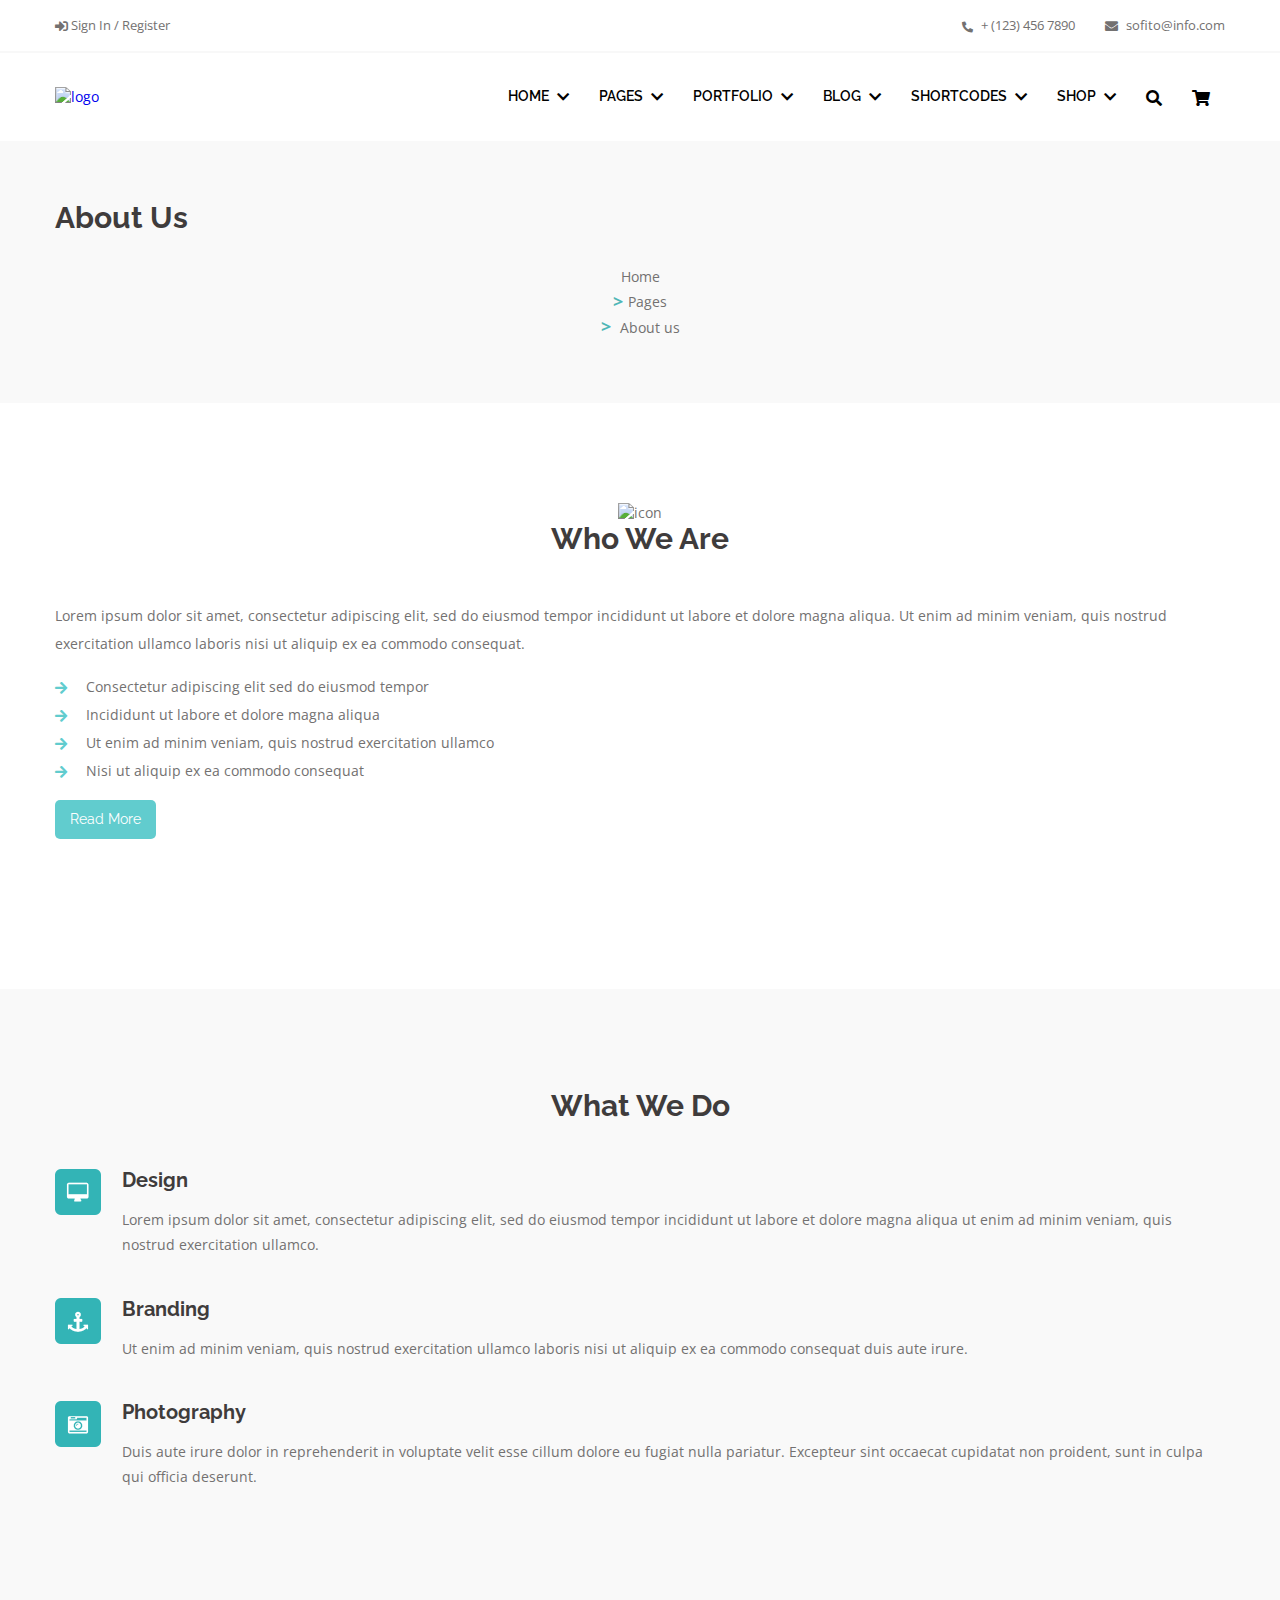
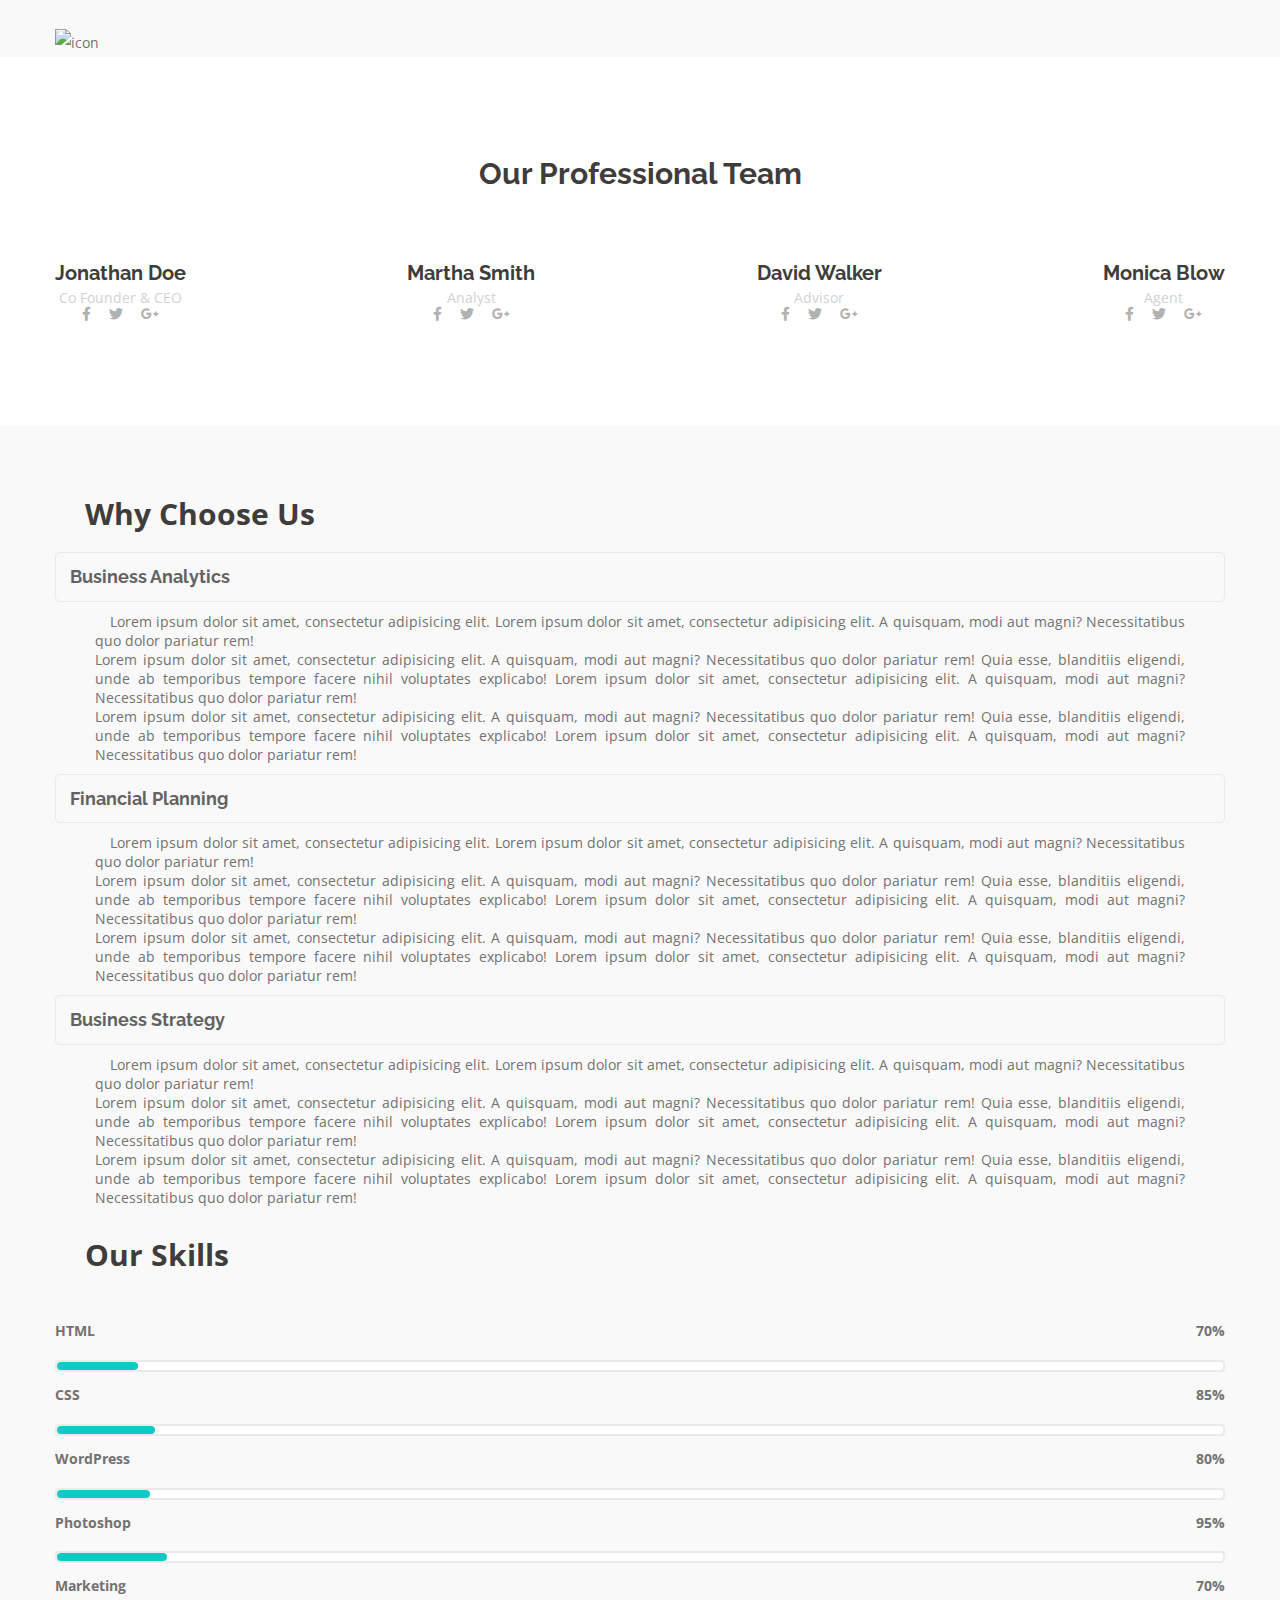
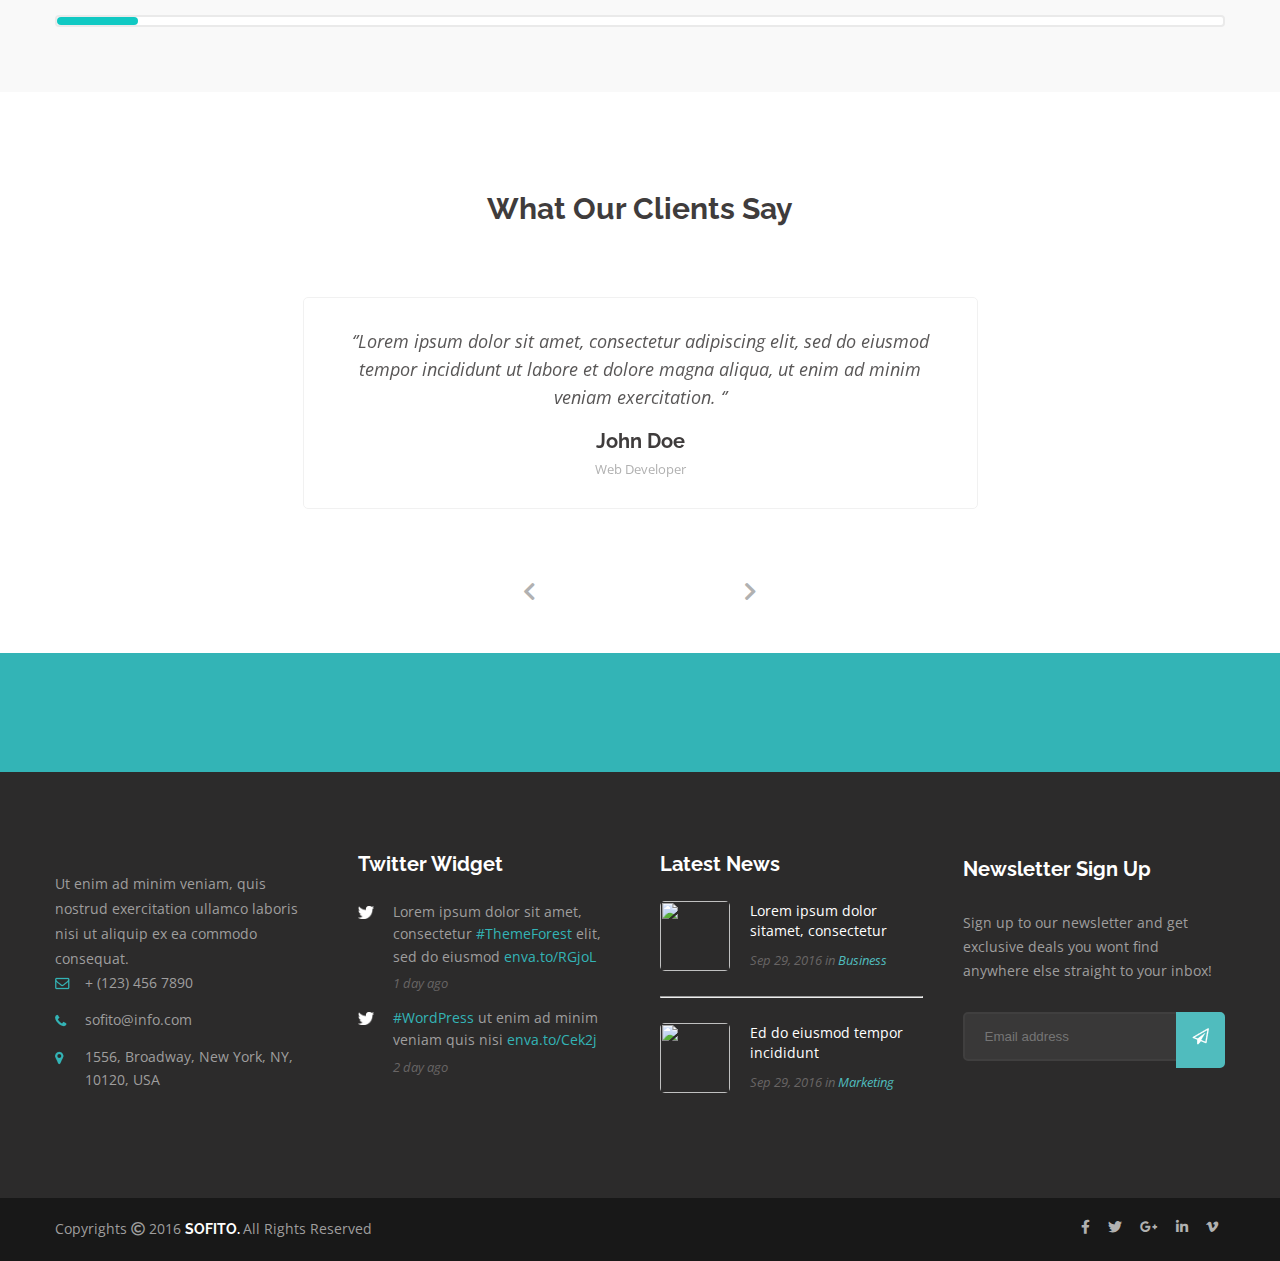
==== about.html @ 0e15515f "initial work" ====
<!DOCTYPE html>
<html lang="en">
<head>
	<meta charset="UTF-8">
	<title> About </title>
	<meta name="keywords" content="">
	<meta name="discription" content="">
	<meta name="author" content="">
	<meta name="viewport" content="width=device-width, user-scalable=no, initial-scale=1.0, maximum-scale=1.0, minimum-scale=1.0">

	<link href="https://fonts.googleapis.com/css?family=Allura|Open+Sans:400,400i,600,600i,700,700i|Raleway:400,600,700&display=swap" rel="stylesheet">
	
	<link rel="stylesheet" href="css/reset.css">

	<link rel="stylesheet" href="css/animate.css">
	
	<link rel="stylesheet" href="css/owl.transitions.css">
	<link rel="stylesheet" href="css/owl.carousel.css">	
	
	<link rel="stylesheet" href="fonts/fontawesome/css/all.css">

<!-- календарь -->
	<!-- <link rel="stylesheet" href="//code.jquery.com/ui/1.12.1/themes/base/jquery-ui.css">
  	<link rel="stylesheet" href="/resources/demos/style.css"> -->

	
 
	<link rel="stylesheet" href="https://stackpath.bootstrapcdn.com/bootstrap/4.4.0/css/bootstrap.min.css" integrity="sha384-SI27wrMjH3ZZ89r4o+fGIJtnzkAnFs3E4qz9DIYioCQ5l9Rd/7UAa8DHcaL8jkWt" crossorigin="anonymous">

	<link rel="stylesheet" href="css/about.css">


	<script src="js/jquery-3.3.1.min.js"></script>	

	<!-- <script src="https://code.jquery.com/jquery-3.4.1.slim.min.js"></script>  -->

	<!-- <script src="https://code.jquery.com/jquery-1.12.4.js"></script>
 -->
	<script src="https://cdn.jsdelivr.net/npm/popper.js@1.16.0/dist/umd/popper.min.js"></script>
	 <script src="https://stackpath.bootstrapcdn.com/bootstrap/4.4.0/js/bootstrap.min.js"></script>
	
<!-- календарь -->
	<!-- <script src="https://code.jquery.com/ui/1.12.1/jquery-ui.js"></script> -->
 

	
<!-- <script  src="js/jquery-1.9.1.min.js"> </script> -->
	<script  src="js/owl.carousel.js"> </script>

	

</head>
	<body>
		<div class="pre-header">
			<div class="container">
				<div class="pre-header__wrap">
					<div class="registration">
						<a href="#" class="registration__link"> <i class="fas fa-sign-in-alt"></i>  Sign In /  </a>
						<a href="#" class="registration__link"> Register</a>
					</div>
					<ul class="pre-header__contact">
						<li href="#" class="pre-header__list pre-header__contact-phone">
							<i class="fas fa-phone-alt"></i>
							+ (123) 456 7890
						</li>
						<li href="#" class="pre-header__list">
							<i class="fas fa-envelope"></i>
							sofito@info.com
						</li>
					</ul>
				</div>
			</div>	
		</div>	

		<!-- header-->
		<header class="header">
			<div class="container">
				<div class="header__inner">
					<div class="header__logo">
						<a href="index.html" class="logo__link">
							<img src="https://via.placeholder.com/110x35" alt="logo">
						</a>
					</div>
					<!-- nav -->
					<nav class="header__nav">
						<ul class="nav__list">
							<li class="nav__list-item">
								<a href="index.html" class="nav__list-link">
									home 
									<i class="fas fa-chevron-down"></i>
								</a>
								<ul class="subnav">
									<li class="subnav__item">
										<a href="index.html"  class="subnav__link">home</a>
									</li>
									<li class="subnav__item">
										<a href="#"  class="subnav__link">home</a>
									</li>
									<li class="subnav__item">
										<a href="#"  class="subnav__link">home</a>
									</li>
								</ul>	
							</li>
							<li class="nav__list-item">
								<a href="#" target="blank" class="nav__list-link">
									PAGES 
									<i class="fas fa-chevron-down"></i>
								</a>
								<ul class="subnav">
									<li class="subnav__item">
										<a href="about.html"  target="blank" class="subnav__link">ABOUT</a>
									</li>
									<li class="subnav__item">
										<a href="contact.html" target="blank" class="subnav__link">CONTACT</a>
									</li>
									<li class="subnav__item">
										<a href="#"  class="subnav__link">PAGES</a>
									</li>
								</ul>	
							</li>
							<li class="nav__list-item">
								<a href="" class="nav__list-link">
									PORTFOLIO
									<i class="fas fa-chevron-down"></i>
								</a>
								<ul class="subnav">
									<li class="subnav__item">
										<a href="#"  class="subnav__link">PORTFOLIO</a>
									</li>
									<li class="subnav__item">
										<a href="#"  class="subnav__link">PORTFOLIO</a>
									</li>
									<li class="subnav__item">
										<a href="#"  class="subnav__link">PORTFOLIO</a>
									</li>
								</ul>	
							</li>
							<li class="nav__list-item">
								<a href="" class="nav__list-link">
									BLOG
									<i class="fas fa-chevron-down"></i>
								</a>
								<ul class="subnav">
									<li class="subnav__item">
										<a href="#"  class="subnav__link">BLOG</a>
									</li>
									<li class="subnav__item">
										<a href="#"  class="subnav__link">BLOG</a>
									</li>
									<li class="subnav__item">
										<a href="#"  class="subnav__link">BLOG</a>
									</li>
								</ul>	
							</li>
							<li class="nav__list-item">
								<a href="" class="nav__list-link">
									SHORTCODES
									<i class="fas fa-chevron-down"></i>
								</a>
								<ul class="subnav">
									<li class="subnav__item">
										<a href="#"  class="subnav__link">SHORTCODES</a>
									</li>
									<li class="subnav__item">
										<a href="#"  class="subnav__link">SHORTCODES</a>
									</li>
									<li class="subnav__item">
										<a href="#"  class="subnav__link">SHORTCODES</a>
									</li>
								</ul>	
							</li>
							<li class="nav__list-item">
								<a href="" class="nav__list-link">
									SHOP
									<i class="fas fa-chevron-down"></i>
								</a>
								<ul class="subnav">
									<li class="subnav__item">
										<a href="#"  class="subnav__link">SHOP</a>
									</li>
									<li class="subnav__item">
										<a href="#"  class="subnav__link">SHOP</a>
									</li>
									<li class="subnav__item">
										<a href="#"  class="subnav__link">SHOP</a>
									</li>
								</ul>	
							</li>
						</ul>
						
						<a href="#" class="search__link">
							<i class="fas fa-search"></i>
						</a>
						<a href="#" class="shopping-cart__link">
							<i class="fas fa-shopping-cart"></i>
						</a>
					</nav>
					<!-- nav end -->	
					<button class="nav-toggle-btn">
							<span></span>
							<span></span>
							<span></span>
					</button>
				</div>
			</div>		
		</header>
		<!-- header end -->

		<!--about-section  -->
		<section class="about">
			<div class="container">
				<h2 class="section__title about__title"> About Us </h2>
				<nav aria-label="breadcrumb">
				 	<ol class="breadcrumb">
					    <li class="breadcrumb-item"><a href="index.html">Home</a></li>
					    <li class="breadcrumb-item"><a href="#">Pages </a></li>
					    <li class="breadcrumb-item active" aria-current="page"> About us</li>
				  	</ol>
				</nav>

			</div>
		</section>	
		<!--about-section  -->		
	

		<!-- who-section  -->
		<section class="who-section section">
			<div class="container">			
				<div class="row justify-content-sm-between">
					<div class="col-sm-6">
						<div class="block-left">
							<img src="https://via.placeholder.com/555x350" alt="icon" class="section__foto">
						</div>
					</div>
					<div class="col-sm-6">
						<div class="block-right">
							<h5 class="section__title"> Who We Are </h5>
							<p>
								Lorem ipsum dolor sit amet, consectetur adipiscing elit, sed do eiusmod tempor incididunt ut labore et dolore magna aliqua. Ut enim ad minim veniam, quis nostrud exercitation ullamco laboris nisi ut aliquip ex ea commodo consequat.
							</p>
							<ul class="block-right__list">
								<li class="block-right__item">
									<i class="fas fa-arrow-right"></i>
									Consectetur adipiscing elit sed do eiusmod tempor 
								</li>
								<li class="block-right__item">
									<i class="fas fa-arrow-right"></i>	
									Incididunt ut labore et dolore magna aliqua
								</li>
								<li class="block-right__item">
									<i class="fas fa-arrow-right"></i>
									Ut enim ad minim veniam, quis nostrud exercitation ullamco
								</li>
								<li class="block-right__item">
									<i class="fas fa-arrow-right"></i>
									Nisi ut aliquip ex ea commodo consequat
								</li>
							</ul>
							<a href="#" class="btn">Read More</a>
						</div>
					</div>
				</div>
			</div>
		</section>
		<!-- who-section end  -->

		<!--do-section  -->
		<section class="do-section section">
			<div class="container">
				<div class="row justify-content-sm-between">
					<div class="col-sm-6">
						<div class="block-left">
							<h5 class="section__title"> 
								What We Do
							</h5>
							<ul class="block-left__list">
								<li class="block-left__item block-left__item-1">
									<h6>Design</h6>
									<p>Lorem ipsum dolor sit amet, consectetur adipiscing elit, sed do eiusmod tempor incididunt ut labore et dolore magna aliqua ut enim ad minim veniam, quis nostrud exercitation ullamco.</p> 
								</li>
								<li class="block-left__item block-left__item-2">
									<h6>Branding</h6>
									<p>Ut enim ad minim veniam, quis nostrud exercitation ullamco laboris nisi ut aliquip ex ea commodo consequat duis aute irure.</p> 
								</li>
								<li class="block-left__item block-left__item-3">
									<h6>Photography</h6>
									<p> Duis aute irure dolor in reprehenderit in voluptate velit esse cillum dolore eu fugiat nulla pariatur. Excepteur sint occaecat cupidatat non proident, sunt in culpa qui officia deserunt.</p> 
								</li>
							</ul>
						</div>
					</div>
					<div class="col-sm-6">
						<div class="block-right">
							<img src="https://via.placeholder.com/555x613" alt="icon" class="section__foto">	
						</div>
					</div>
				</div>
			</div>
		</section>	
		<!--do-section  -->		


		<!-- gallery section  -->
		<section class="gallery-section section">
			<div class="container">
				<h5 class="section__title">
					Our Professional Team
				</h5>
				<div class="gallery">
					<div class="gallery__thumb">
						<a href="#">
							<img src="https://via.placeholder.com/263x300" alt="">
						</a>
						<h3 class="gallery__thumb-caption">
							Jonathan Doe
						</h3>
						<div class="gallery__thumb-text">
							<p>Co Founder & CEO</p>
						</div>
						<div class="gallery__thumb-social">
							<a href="#" class="social__link">
								<i class="fab fa-facebook-f"></i>
							</a>
							<a href="#" class="social__link">
								<i class="fab fa-twitter"></i>
							</a>
							<a href="#" class="social__link">
								<i class="fab fa-google-plus-g"></i>
							</a>
						</div>
					</div>
					<div class="gallery__thumb">
						<a href="#">
							<img src="https://via.placeholder.com/263x300" alt="">
						</a>
						<h3 class="gallery__thumb-caption">
							Martha Smith
						</h3>
						<div class="gallery__thumb-text">
							<p>Analyst</p>
						</div>
						<div class="gallery__thumb-social">
							<a href="#" class="social__link">
								<i class="fab fa-facebook-f"></i>
							</a>
							<a href="#" class="social__link">
								<i class="fab fa-twitter"></i>
							</a>
							<a href="#" class="social__link">
								<i class="fab fa-google-plus-g"></i>
							</a>
						</div>
					</div>
					<div class="gallery__thumb">
						<a href="#">
							<img src="https://via.placeholder.com/263x300" alt="">
						</a>
						<h3 class="gallery__thumb-caption">
							David Walker
						</h3>
						<div class="gallery__thumb-text">
							<p> Advisor </p>
						</div>
						<div class="gallery__thumb-social">
							<a href="#" class="social__link">
								<i class="fab fa-facebook-f"></i>
							</a>
							<a href="#" class="social__link">
								<i class="fab fa-twitter"></i>
							</a>
							<a href="#" class="social__link">
								<i class="fab fa-google-plus-g"></i>
							</a>
						</div>
					</div>
					<div class="gallery__thumb">
						<a href="#">
							<img src="https://via.placeholder.com/263x300" alt="">
						</a>
						<h3 class="gallery__thumb-caption">
							Monica Blow
						</h3>
						<div class="gallery__thumb-text">
							<p> Agent</p>
						</div>
						<div class="gallery__thumb-social">
							<a href="#" class="social__link">
								<i class="fab fa-facebook-f"></i>
							</a>
							<a href="#" class="social__link">
								<i class="fab fa-twitter"></i>
							</a>
							<a href="#" class="social__link">
								<i class="fab fa-google-plus-g"></i>
							</a>
						</div>
					</div>
				</div>
	<!-- gallery end-->	
			</div>	
		</section>
	<!-- gallery-section end -->


	<!-- choose-section  -->
		<section class="choose-section section">
			<div class="container">
				<div class="row justify-content-sm-around">
					<div class="col-sm-7">
						<!-- section__block-left -->
						<div class="section__block-left">
							<h5 class="section__block-title">
								Why Choose Us
							</h5>
							<!--accordion  -->
							<div class="accordion" id="accordionExample">
								<!-- card  -->
								<div class="card">
								    <div class="card-header" id="headingOne">
								      	<h2 class="mb-0">
								        	<button class="btn btn-link" type="button" data-toggle="collapse" data-target="#collapseOne" aria-expanded="true" aria-controls="collapseOne">
								          		Business Analytics
								        	</button>
								      	</h2>
								    </div>
								    <div id="collapseOne" class="collapse show" aria-labelledby="headingOne" data-parent="#accordionExample">
								      	<div class="card-body">
								        	<img src="https://via.placeholder.com/165x100" alt="" class="card__img">
								        	<div>
								        		<p> 
									        		Lorem ipsum dolor sit amet, consectetur adipisicing elit. 
									        		Lorem ipsum dolor sit amet, consectetur adipisicing elit. A quisquam, modi aut magni? Necessitatibus quo dolor pariatur rem! 
								        		</p>
								        		<p> 
									        		Lorem ipsum dolor sit amet, consectetur adipisicing elit. A quisquam, modi aut magni? Necessitatibus quo dolor pariatur rem! Quia esse, blanditiis eligendi, unde ab temporibus tempore facere nihil voluptates explicabo!
									        		Lorem ipsum dolor sit amet, consectetur adipisicing elit. A quisquam, modi aut magni? Necessitatibus quo dolor pariatur rem! 
								        		</p>
								        		<p> 
									        		Lorem ipsum dolor sit amet, consectetur adipisicing elit. A quisquam, modi aut magni? Necessitatibus quo dolor pariatur rem! Quia esse, blanditiis eligendi, unde ab temporibus tempore facere nihil voluptates explicabo!
									        		Lorem ipsum dolor sit amet, consectetur adipisicing elit. A quisquam, modi aut magni? Necessitatibus quo dolor pariatur rem! 
								        		</p>
								        	</div>
								      	</div>
								    </div>
								</div>
								<!-- card end -->
								<!-- card  -->
								<div class="card">
								    <div class="card-header" id="headingTwo">
								      	<h2 class="mb-0">
								        	<button class="btn btn-link" type="button" data-toggle="collapse" data-target="#collapseTwo" aria-expanded="false" aria-controls="collapseTwo">
								          		Financial Planning
								        	</button>
								     	</h2>
								    </div>

								    <div id="collapseTwo" class="collapse" aria-labelledby="headingTwo" data-parent="#accordionExample">
								      	<div class="card-body">
								        	<img src="https://via.placeholder.com/165x100" alt="" class="card__img">
								        	<div>
								        		<p> 
									        		Lorem ipsum dolor sit amet, consectetur adipisicing elit. 
									        		Lorem ipsum dolor sit amet, consectetur adipisicing elit. A quisquam, modi aut magni? Necessitatibus quo dolor pariatur rem! 
								        		</p>
								        		<p> 
									        		Lorem ipsum dolor sit amet, consectetur adipisicing elit. A quisquam, modi aut magni? Necessitatibus quo dolor pariatur rem! Quia esse, blanditiis eligendi, unde ab temporibus tempore facere nihil voluptates explicabo!
									        		Lorem ipsum dolor sit amet, consectetur adipisicing elit. A quisquam, modi aut magni? Necessitatibus quo dolor pariatur rem! 
								        		</p>
								        		<p> 
									        		Lorem ipsum dolor sit amet, consectetur adipisicing elit. A quisquam, modi aut magni? Necessitatibus quo dolor pariatur rem! Quia esse, blanditiis eligendi, unde ab temporibus tempore facere nihil voluptates explicabo!
									        		Lorem ipsum dolor sit amet, consectetur adipisicing elit. A quisquam, modi aut magni? Necessitatibus quo dolor pariatur rem! 
								        		</p>
								        	</div>
								      	</div>
								    </div>
								</div>
								<!-- card end -->
								<!-- card  -->
								<div class="card">
								    <div class="card-header" id="headingThree">
								      <h2 class="mb-0">
									        <button class="btn btn-link" type="button" data-toggle="collapse" data-target="#collapseThree" aria-expanded="false" aria-controls="collapseThree">
									          	Business Strategy
									        </button>
								     	</h2>
								    </div>

								    <div id="collapseThree" class="collapse" aria-labelledby="headingThree" data-parent="#accordionExample">
								      	<div class="card-body">
								        	<img src="https://via.placeholder.com/165x100" alt="" class="card__img">
								        	<div>
								        		<p> 
									        		Lorem ipsum dolor sit amet, consectetur adipisicing elit. 
									        		Lorem ipsum dolor sit amet, consectetur adipisicing elit. A quisquam, modi aut magni? Necessitatibus quo dolor pariatur rem! 
								        		</p>
								        		<p> 
									        		Lorem ipsum dolor sit amet, consectetur adipisicing elit. A quisquam, modi aut magni? Necessitatibus quo dolor pariatur rem! Quia esse, blanditiis eligendi, unde ab temporibus tempore facere nihil voluptates explicabo!
									        		Lorem ipsum dolor sit amet, consectetur adipisicing elit. A quisquam, modi aut magni? Necessitatibus quo dolor pariatur rem! 
								        		</p>
								        		<p> 
									        		Lorem ipsum dolor sit amet, consectetur adipisicing elit. A quisquam, modi aut magni? Necessitatibus quo dolor pariatur rem! Quia esse, blanditiis eligendi, unde ab temporibus tempore facere nihil voluptates explicabo!
									        		Lorem ipsum dolor sit amet, consectetur adipisicing elit. A quisquam, modi aut magni? Necessitatibus quo dolor pariatur rem! 
								        		</p>
								        	</div>
								        	
								      	</div>
								    </div>
								</div>
							<!-- card end -->
							</div>
							<!--accordion end  -->
						</div>	
						<!-- section__block-left end -->
					</div>	

					<div class="col-sm-4">	
						<div class="section__block-right">
							<h5 class="section__block-title">
								Our Skills
							</h5>
						<!-- skillbar-block -->
							<div class="skillbar-block">	
								<ul class="skillbar__list">
									<li class="skillbar__item">
										<div class="skillbar__element">
											<p> HTML </p>
											<p> 70%</p>
										</div>
										<div class="skillbar" data-percent="70%">
											<div class="skillbar-bar"></div>
										</div>
									</li>
									<li class="skillbar__item">
										<div class="skillbar__element">
											<p> CSS </p>
											<p> 85%</p>
										</div>
										<div class="skillbar" data-percent="85%">
											<div class="skillbar-bar"></div>
										</div>
									</li>
									<li class="skillbar__item">
										<div class="skillbar__element">
											<p> WordPress </p>
											<p> 80%</p>
										</div>
										<div class="skillbar" data-percent="80%">
											<div class="skillbar-bar"></div>
										</div>
									</li>
									<li class="skillbar__item">
										<div class="skillbar__element">
											<p> Photoshop </p>
											<p> 95%</p>
										</div>
										<div class="skillbar" data-percent="95%">
											<div class="skillbar-bar"></div>
										</div>
									</li>
									<li class="skillbar__item">
										<div class="skillbar__element">
											<p> Marketing </p>
											<p> 70%</p>
										</div>
										<div class="skillbar" data-percent="70%">
											<div class="skillbar-bar"></div>
										</div>
									</li>
								</ul>
							</div>
						</div>	
					<!-- skillbar-block end -->
					</div>

				</div>
			
			</div>
		</section>
		<!-- choose-section  -->
	

		<!-- reviews-section  -->
		<section class="reviews-section section">
			<div class="container">
				<h4 class="section__title">
					What Our Clients Say
				</h4>
				<div id="slider-reviews" class="owl-carousel slider-reviews">
			        <div class="slider-reviews__item">
			        	<blockquote class="slider-reviews__quote">
			        		<p class="quote__text">
			        			‘’Lorem ipsum dolor sit amet, consectetur adipiscing elit, sed do eiusmod tempor incididunt ut labore et dolore magna aliqua, ut enim ad minim veniam exercitation. ‘’
			        		</p>
			        		<h4 class="quote__caption"> John Doe</h4>
			        		<h5 class="quote__metier"> Web Developer</h5>
			        	</blockquote>
		                <img src="https://via.placeholder.com/80x80" class="slider-reviews__img" title="">
		            </div>
		            <div class="slider-reviews__item">
		            	<blockquote class="slider-reviews__quote">
			        		<p class="quote__text">
			        			‘’Lorem ipsum dolor sit amet, consectetur adipiscing elit, sed do eiusmod tempor incididunt ut labore et dolore magna aliqua, ut enim ad minim veniam exercitation. ‘’
			        		</p>
			        		<h4 class="quote__caption"> John Doe</h4>
			        		<h5 class="quote__metier"> Web Developer</h5>
			        	</blockquote>
		                <img src="https://via.placeholder.com/80x80" alt="" class="slider-reviews__img">
		            </div>
		            <div class="slider-reviews__item">
		            	<blockquote class="slider-reviews__quote">
			        		<p class="quote__text">
			        			‘’Lorem ipsum dolor sit amet, consectetur adipiscing elit, sed do eiusmod tempor incididunt ut labore et dolore magna aliqua, ut enim ad minim veniam exercitation. ‘’
			        		</p>
			        		<h4 class="quote__caption"> John Doe</h4>
			        		<h5 class="quote__metier"> Web Developer</h5>
			        	</blockquote>
		                <img src="https://via.placeholder.com/80x80" alt="" class="slider-reviews__img">
		            </div>
		            <div class="slider-reviews__item">
		            	<blockquote class="slider-reviews__quote">
			        		<p class="quote__text">
			        			‘’Lorem ipsum dolor sit amet, consectetur adipiscing elit, sed do eiusmod tempor incididunt ut labore et dolore magna aliqua, ut enim ad minim veniam exercitation. ‘’
			        		</p>
			        		<h4 class="quote__caption"> John Doe</h4>
			        		<h5 class="quote__metier"> Web Developer</h5>
			        	</blockquote>
		                <img src="https://via.placeholder.com/80x80" alt="" class="slider-reviews__img">
		            </div>
		            <div class="slider-reviews__item">
		            	<blockquote class="slider-reviews__quote">
			        		<p class="quote__text">
			        			‘’Lorem ipsum dolor sit amet, consectetur adipiscing elit, sed do eiusmod tempor incididunt ut labore et dolore magna aliqua, ut enim ad minim veniam exercitation. ‘’
			        		</p>
			        		<h4 class="quote__caption"> John Doe</h4>
			        		<h5 class="quote__metier"> Web Developer</h5>
			        	</blockquote>
		                <img src="https://via.placeholder.com/80x80" alt=""class="slider-reviews__img">
		            </div>

		            <div class="slider-reviews__item">
		            	<blockquote class="slider-reviews__quote">		<div class="quote__text">
		            			<p >
			        			‘’Lorem ipsum dolor sit amet, consectetur adipiscing elit, sed do eiusmod tempor incididunt ut labore et dolore magna aliqua, ut enim ad minim veniam exercitation. ‘’
			        			</p>
		            		</div>
			        		
			        		<h4 class="quote__caption"> John Doe</h4>
			        		<h5 class="quote__metier"> Web Developer</h5>
			        	</blockquote>
		                <img src="https://via.placeholder.com/80x80" alt="" class="slider-reviews__img">
		            </div>
	    		</div>
			</div>	
		</section>
		<!-- reviews-section end -->

		<!-- portfolio-section -->
		<section class="secton portfolio-section">
			<div class="container">
				<ul class="portfolio__list">
					<li class="portfolio__item">
						<img src="https://via.placeholder.com/140x60" alt="" class="portfolio__img">
					</li>
					<li class="portfolio__item">
						<img src="https://via.placeholder.com/140x60" alt="" class="portfolio__img">
					</li>
					<li class="portfolio__item">
						<img src="https://via.placeholder.com/140x60" alt="" class="portfolio__img">
					</li>
					<li class="portfolio__item">
						<img src="https://via.placeholder.com/140x60" alt="" class="portfolio__img">
					</li>
					<li class="portfolio__item">
						<img src="https://via.placeholder.com/140x60" alt="" class="portfolio__img">
					</li>
					<li class="portfolio__item">
						<img src="https://via.placeholder.com/140x60" alt="" class="portfolio__img">
					</li>
				</ul>
			</div>
		</section>
		<!-- portfolio-section end -->


		<!-- footer -->
		<footer class="footer">
				<div class="container">
					<!-- footer__wrap -->
					<div class="footer__wrap">
						<!-- block-contact -->
						<div class="block-contact footer__block">
							<img src="https://via.placeholder.com/110x35" alt="">
							<p> 
								Ut enim ad minim veniam, quis nostrud exercitation ullamco laboris nisi ut aliquip ex ea commodo consequat. 
							</p>
							<ul class="social__list">
								<li class="social__item social__item-1"
								 alt=""> + (123) 456 7890 </li>
								<li class="social__item social__item-2">sofito@info.com </li>
								<li class="social__item social__item-3"> 1556, Broadway, New York, NY, 10120, USA  </li>
							</ul>
						</div>
						<!-- block-contact end -->
						<!-- block-twitter -->
						<div class="block-twitter footer__block">
							<h5 class="footer__block-title">Twitter Widget</h5>
							<ul class="acticle__list">
								<li class="acticle__item">
									<p>
										Lorem ipsum dolor sit amet, consectetur <a href="" class="acticle__link">#ThemeForest</a> elit, sed do eiusmod <a href="" class="acticle__link"> enva.to/RGjoL</a>
									</p>
									<time class="acticle__time"> 1 day ago  </time>
								</li>
								<li class="acticle__item">
									<p>
										<a href="" class="acticle__link"> #WordPress </a> ut enim ad minim veniam quis nisi <a href="" class="acticle__link">enva.to/Cek2j</a>
									</p>
									<time class="acticle__time"> 2 day ago  </time>
										
								</li>
							</ul>
						</div>
						<!-- block-twitter end -->
						<!-- block-news-->
						<div class="block-news footer__block">
							<h5 class="footer__block-title">Latest News</h5>
							<ul class="news__list">
								<li class="news__item">
									<img src="https://via.placeholder.com/70x70" alt="" class="news__item-img">
									<div class="news__item-wrap">
										<p>
											Lorem ipsum dolor sitamet, consectetur 
										</p>
										<time class="news__time"> Sep 29, 2016 in <span> Business </span></time>	
									</div>
								</li>
								<hr>
								<li class="news__item">
									<img src="https://via.placeholder.com/70x70" alt="" class="news__item-img">
									<div class="news__item-wrap">
										<p>
											Ed do eiusmod tempor incididunt 
										</p>
										<time class="news__time"> Sep 29, 2016 in <span> Marketing </span></time>	
									</div>
								</li>
							</ul>
						</div>
						<!--  block-news end-->
						<!--  block-letter -->
						<div class="block-letter footer__block">
							<h5 class="footer__block-title">Newsletter Sign Up</h5>
							<p>
								Sign up to our newsletter and get exclusive deals you wont find anywhere else straight to your inbox!
							</p>
							<div class="input-wrap">
								<input type="email" placeholder="Email address" class="input__email">	
								<a href="" class="telegram-btn">
									<img src="img/telegram.png" alt="">		
								</a>
							</div>
						</div>
					<!-- block-letter end -->
					</div>
					<!-- footer__wrap end-->
				</div>	
			</footer>
	<!-- footer  end-->

	<!-- footer__social-->
			<div class="footer__social">
				<div class="container">
					<div class="footer__social-wrap">
						<div class="copyrights">
							Copyrights <i class="far fa-copyright"></i>
							2016 <span> SOFITO. </span> All Rights Reserved
						</div>
						<div class="footer__social-block">
							<a href="#" class="social__link">
								<i class="fab fa-facebook-f"></i>
							</a>
							<a href="#" class="social__link">
								<i class="fab fa-twitter"></i>
							</a>
							<a href="#" class="social__link">
								<i class="fab fa-google-plus-g"></i>
							</a>
							<a href="#" class="social__link">
								<i class="fab fa-linkedin-in"></i>
							</a>
							<a href="#" class="social__link">
								<i class="fab fa-vimeo-v"></i>
							</a>
						</div>
					</div>
				</div>	
			</div>	
<!-- footer__social end-->






		<script>
			$(document).ready(function() {
			 
			  $("#slider").owlCarousel({
			 
			    navigation : true, // Show next and prev buttons
			    navigationText : ["<i class='fa fa-chevron-left'> </i>", "<i class='fa fa-chevron-right'> </i>"],
			    slideSpeed : 300,
			    paginationSpeed : 400,
			    singleItem:true,
			    items : 1, 
			    itemsDesktop : false,
			    itemsDesktopSmall : false,
			    itemsTablet: false,
			    itemsMobile : false,
			    mouseDrag : true,
			 
			      // "singleItem:true" is a shortcut for:
			      // items : 1, 
			      // itemsDesktop : false,
			      // itemsDesktopSmall : false,
			      // itemsTablet: false,
			      // itemsMobile : false
			 
			  });


 



			 //Sort random function
			  function random(owlSelector){
			    owlSelector.children().sort(function(){
			        return Math.round(Math.random()) - 0.5;
			    }).each(function(){
			      $(this).appendTo(owlSelector);
			    });
			  }

			 
			  $("#slider-reviews").owlCarousel({
			  	items : 1,

			  	

			    navigation: true,
			   	navigationText: [
			      "<i class='fa fa-chevron-left'> </i>", "<i class='fa fa-chevron-right'> </i>"
			      ],
				pagination : false,
				mouseDrag : true,

				singleItem:true,
			    items : 1, 
			    itemsDesktop : false,
			    itemsDesktopSmall : false,
			    itemsTablet: false,
			    itemsMobile : false,

			    beforeInit : function(elem){
			      //Parameter elem pointing to $("#owl-demo")
			      random(elem);
			    }
			 
			  });



			 	$('.testimonals-slider').owlCarousel({
			 		items : 1,
			 		mouseDrag : true,

			 		
			 	})



				
				$('.nav-toggle-btn').on('click', function(){
				 					$('body').toggleClass('show-nav');
				 })




				// графики 	//

				jQuery('.skillbar').each(function(){
					jQuery(this).find('.skillbar-bar').animate({
						width:jQuery(this).attr('data-percent')
					},4000);
				});

			});
			






		</script>
	</body>
</html>
---- css/about.css ----
*{
	margin: 0;
	padding: 0;
	box-sizing: border-box;
}
html, body {
	font-family: 'Open Sans', sans-serif;
	color: #737171;
	font-size: 14px;
	/*line-height: 1.6;*/
}
ul,li{
	list-style-type: none;
	
}
a {
	text-decoration: none;

}
a:hover {
	text-decoration: none;

}
.btn{
	display: inline-block;
	font-family: 'Raleway', sans-serif;
	color: #fff;
	font-size: 14px;
	font-weight: 400;
	border-radius: 5px;
	text-align: center;
	background: #61ccce;
	line-height: 2.8;
	padding: 0 15px;
	margin: 0 auto 50px auto;
}
.btn:hover{
	
	background: #3facae;
	
}	
.container{
		max-width: 1170px;
		width: 100%;
		margin: 0 auto;
		text-align: center;
		
	}				
/************pre-header **********/
.pre-header{
	border-bottom: 2px solid #f8f8f8;
	padding: 14px 0;
	}
	.pre-header__wrap{
		display: -webkit-flex;
		display: -moz-flex;
		display: -ms-flex;
		display: -o-flex;
		display: flex;
		justify-content: space-between;
		font-size: 13px;
		color: #737171;
		font-weight: 400;
		line-height: 1.8;
	}
		.registration{
		}
			.registration__link{
				color: #737171;		
			}

			.registration__link:hover {
				color: #4fb6b7;
			}

		.pre-header__contact{
			display: -webkit-flex;
			display: -moz-flex;
			display: -ms-flex;
			display: -o-flex;
			display: flex;
			justify-content: space-around;
			margin-bottom: 0;
			
		}
			.fa-phone-alt{
				font-size: 11px;
			}
			.pre-header__contact-phone{
				margin-right:  30px;

			}
			.pre-header__list i{
				margin-right: 5px;
			}
/************pre-header end**********/


/************header **********/
.header{
	width: 100%;	
}
	.header__inner{
		display: -webkit-flex;
		display: -moz-flex;
		display: -ms-flex;
		display: -o-flex;
		display: flex;
		justify-content: space-between;
		-ms-align-items: center;
		align-items: center;
		padding: 30px 0;	
	}
		.header__logo{
			
		}
			.logo__link{

			}
/************.nav **********/
		.header__nav{
			display: -webkit-flex;
			display: -moz-flex;
			display: -ms-flex;
			display: -o-flex;
			display: flex;
			justify-content: space-between;
			-ms-align-items: center;
			align-items: center;
				
		}
			.nav__list{
				display: -webkit-flex;
				display: -moz-flex;
				display: -ms-flex;
				display: -o-flex;
				display: flex;
				justify-content: space-between;
				-ms-align-items: center;
				align-items: center;
				margin-bottom: 0;
			}
				.nav__list-item{
					padding: 0 15px;
					position: relative;

				}
					.nav__list-link{
						color: #000;
						font-family: 'Raleway', sans-serif;
						font-size: 14px;
						font-weight: 600;
						line-height: 1.7;
						text-transform: uppercase;	
					}

						.subnav{
								display: none;
								position: absolute;
								top: 100%;
								left: 0;
								width: 100%;
								z-index: 99;
							}

								.subnav__item{
									background: #9d9d9d;
									
								}


								.subnav__link{
									background: #737171;
									display: block;
									padding: 8px 20px;
									text-transform: uppercase;
									color: #fff;
									font-family: 'Raleway', sans-serif;
									font-size: 14px;
									font-weight: 600;
									line-height: 1;
									border: 1px solid #fff;
									border-radius: 1px;
									border-top: none;
								}

								.nav__list-item:hover > .subnav,
										.subnav__item:hover > .subnav{
											display: block;

										}
								.nav__list-item:hover {
									/*border: 1px solid #fff;
									border-radius: 2px;*/
								}

										.nav__list-item  .subnav  .subnav{
											left: 100%;
											top: 0;
										}

						.fas{
							vertical-align: middle;
						}

					.nav__list-link:hover {
						color: #ec6556;
					}
					.nav__list-item:hover .nav__list-link{
						color: #ec6556;
					}
					.subnav__item:hover .subnav__link{
						color: #ec6556;
					}
						.fa-chevron-down{
							padding-left: 5px;
						}


			.search__link, .shopping-cart__link{
				padding: 0 15px;
				color: #000;
				font-size: 16px;
				font-weight: 400;
				line-height: 1.7;
			}
				.search__link:hover, .shopping-cart__link:hover{
						color: #ec6556;
					}
/************.toggle **********/
.nav-toggle-btn{
	display: none;
}
/************.toggle  end **********/						
/************.nav end **********/

/************header end **********/
/************section **********/
.section{

}
.section__title{
	color: #3f3c3c;
	font-family: 'Raleway', sans-serif;
	font-size: 30px;
	font-weight: 700;
	margin-bottom: 47px;
	text-align: center;
	line-height: 1.1;
}
/************section end**********/


/************about-section**********/
.about{
	padding: 60px 0;
	background: #f9f9f9;
}
.about__title{
	text-align: left;
	margin-bottom: 30px;
}
	.breadcrumb{
		background: none;
		padding: 0;
		margin-bottom: 5px;
	}
		.breadcrumb-item a {
			color: #737171;
			font-weight: 400;
			line-height: 1.8;
		}
		.breadcrumb-item:hover {
			color: #4fb6b7;
		} /***не сработало(((***/

		.breadcrumb-item+.breadcrumb-item::before {
		    display: inline-block;
		    padding-right: 5px;
		    color: #4fb6b7;
		    content: ">";
		    font-size: 18px;
		    font-weight: 700;
		}



/************about-section end**********/


/************who **********/
.who-section{
	padding: 100px 0;
}

	.block-right{
		font-size: 14px;
		color: #737171;
		text-align: left;
		line-height: 2;
	}
	.block-right p{
		margin-bottom: 15px;
		
	}
		.block-right__list{
			margin-bottom: 15px;
		}
			.block-right__item{
				line-height: 2;
			}
			.fa-arrow-right{
				color: #61ccce;
				margin-right:  15px;
			}
/************who end**********/



/************do **********/
.do-section{
	background: #f9f9f9;

}
.do-section .block-left{
	padding: 100px 0;
	text-align: left;

}

	.block-left__item {
		padding-left: 67px;
		margin-bottom: 40px;
	}
	.block-left__item-1{

		background: url(../img/moni.png) no-repeat;
	}
	.block-left__item-2{
		background: url(../img/anchor.png) no-repeat;
	}
	.block-left__item-3{
		background: url(../img/camera.png) no-repeat;
	}
		.block-left h6{
			color: #3f3c3c;
			font-family: 'Raleway', sans-serif;
			font-size: 20px;
			font-weight: 700;
			margin-bottom: 16px;
			line-height: 1.1;
		}
		.block-left p{
			color: #737171;
			line-height: 1.8;
		}
/************do section end**********/


/************ gallery-section **********/
.gallery-section{
	padding: 100px 0;

}
	.gallery-section .section__title{
		text-align: center;
	}

		.gallery{
				display: -webkit-flex;
				display: -moz-flex;
				display: -ms-flex;
				display: -o-flex;
				display: flex;
				justify-content: space-between;
				flex-wrap: wrap;		
		}

			.gallery__item{	
			}
			.gallery__thumb img{
				margin-bottom: 5px;

			}
			.gallery__thumb-caption{
				font-family: 'Raleway', sans-serif;
				font-weight: 700;
				color: #3f3c3c;
				text-align: center;
				line-height: 1.7;
				font-size: 20px;
			}
			.gallery__thumb-text{
				color: #d2d2d2;
				font-size: 14px;
				line-height: 1.2;
			}
			.gallery__thumb-social{
			}
				.social__link{
					color: #b1b1b1;
					margin: 5px 7px;
				}
				.social__link:hover{
					color: #33b4b6;		
				}


/************ gallery-section end **********/

/************ choose-section **********/
.choose-section{
	padding: 50px 0;
	background: #f9f9f9;	
}
.section__block-left{
	background: #f9f9f9;	
	
}
	.section__block-title{
		text-align: left;
		font-size: 30px;
		font-weight: 700;
		color: #3f3c3c;
		line-height: 1.2;
		margin: 20px 0 20px 30px;
		
	}
	.card {
		border: none;
		background: #f9f9f9;	
	}
	.card-header{
		border: none;
		background: none;
	}

		.card__img{
			display: inline-block;
			float: left;
			margin: 0 15px 15px 0;
			border-radius: 3px;
		}
		.card-body{
			padding: 10px 40px;
		}
			.card-body  p{
				text-align: justify;	
			}
			

		.btn-link{
			width: 100%;
			text-decoration: none;
			background: #f9f9f9;
			color: #636161;
			border: 1px solid #eaeaea;
			text-align: left;
			font-size: 18px;
			font-weight: 700;
			display: block;
			line-height: 1.1;
			padding: 14px;
			margin: 0 auto;
		}

		.btn-link:hover {
			color: #fff;
			background: #33b4b6;
			text-decoration: none;
			border: none;
		}
		
			

/*--SKILLBAR 
============================*/
.skillbar-block{
	padding-top: 30px;
}
.skillbar__item{
	width: 100%;

}
.skillbar__element {
	width: 100%;
	color: #737171;
	line-height: 1.2;
	display: -webkit-flex;
	display: -moz-flex;
	display: -ms-flex;
	display: -o-flex;
	display: flex;
	justify-content: space-between;
	font-weight: 700;
	margin-bottom: 20px;	

}
.skillbar__element p {
	margin: 0;
}	


.skillbar {
	position:relative;
	display:block;
	margin-bottom: 15px;
	max-width: 100%;
	background: #fff;
	height: 12px;
	border: 2px solid #eaeaea;
	border-radius: 4px;
	-moz-border-radius:4px;
	-webkit-border-radius:4px;
	-webkit-transition: 0.4s linear;
	-moz-transition: 0.4s linear;
	-ms-transition: 0.4s linear;
	-o-transition: 0.4s linear;
	transition: 0.4s linear;
	-webkit-transition-property: width, background-color;
	-moz-transition-property: width, background-color;
	-ms-transition-property: width, background-color;
	-o-transition-property: width, background-color;
	transition-property: width, background-color;
}

.skillbar-bar {
	height: 8px;
	width: 0;
	background: #10c9c3;
	border-radius: 4px;
	-moz-border-radius: 4px;

}
/*--SKILLBAR end
============================*/

/************choose section end **********/





/************reviews-section**********/
.reviews-section {
	padding: 100px 0;

}
	/*.section__title{
		text-align: center;
		
	}*/
.slider-reviews{
	text-align: center;
	margin: 0 auto;
}
	.slider-reviews__item{
	/*	max-width: 80px;*/
		
	}
		.slider-reviews__quote{
			border: 1px solid #f1f1f1;
			border-radius: 5px;
			padding: 30px;
			text-align: center;
			max-width: 675px;
			margin: 25px auto;
		}
			.quote__text{	
				color: #595757;
				font-size: 18px;
				font-style: italic;
				line-height: 1.55;
				margin-bottom: 15px;
			}
			.quote__caption{
				color: #3f3c3c;
				font-family: 'Raleway', sans-serif;
				font-size: 20px;
				font-weight: 700;
				line-height: 1.4;
				margin-bottom: 5px;
			}
			.quote__metier{
				color: #b1b1b1;
				font-size: 13px;
				font-weight: 400;
			
			}


		.slider-reviews__img{
			border-radius: 50%;
			position: relative;
			/*max-width: 100%;
			width: 100%;
			height: auto;*/
		}

			.slider-reviews .owl-prev, .slider-reviews .owl-next {
			  	background: none;
			  	color: #b1b1b1;
				font-size: 20px;
				font-weight: 400;
				line-height: 24px;
				position: absolute;
			}
			.slider-reviews .owl-prev{
				top: 310px;
				left: 40%;
			  /*	transform: translateY(50px);
			  	transform: translateX(100%);*/
			}
			.slider-reviews .owl-next{
			  /*	transform: translateY(50px);
			  	transform: translateX(-100%);*/
			  	top: 310px;
			  	right: 40%;
			}
			.slider-reviews .owl-prev:hover, .slider-reviews .owl-next:hover {
			  	color: #ec6556;
				
			}

/************reviews-section end**********/

/************portfolio-section**********/

.portfolio-section{
	background: #33b4b6;
	padding: 40px 0;
}

.portfolio__list{
	display: -webkit-flex;
	display: -moz-flex;
	display: -ms-flex;
	display: -o-flex;
	display: flex;
	justify-content: space-between;
	flex-wrap: nowrap;
	margin: 10px 60px;

}

/************portfolio-section end**********/

/************footer**********/

.footer{
	padding: 80px 0;
	background: #2c2b2b;
	color: #9f9e9e;
}
	.footer__wrap{
		display: -webkit-flex;
		display: -moz-flex;
		display: -ms-flex;
		display: -o-flex;
		display: flex;
		justify-content: space-between;
	}	
		.footer__block{
	     	width: calc(25% - 30px);
	     	text-align: left;	
		}
			.block-contact img{
				margin-bottom: 14px;
			}
			.block-contact p{
				line-height: 1.8;

			}
			.social__item{
				padding-left: 30px;
				line-height: 1.6;
				margin-bottom: 15px;
			}
			.social__item-1{
				background: url(../img/icon/envelope.png) 0 5px no-repeat;
			}
			.social__item-2{
				background: url(../img/icon/phone.png) 0 5px no-repeat;
			}
			.social__item-3{
				background: url(../img/icon/map_marker.png) 0 5px no-repeat;
			}


		.block-twitter{

		}

			.footer__block-title{
				font-family: 'Raleway', sans-serif;
				font-size: 20px;
				font-weight: 700;
				color: #fff;
				margin-bottom: 25px;
			}

				.acticle__list{

				}	

					.acticle__item{
						background: url(../img/icon/twitter.png) 0 5px no-repeat;
						background-size: 16px;
						padding-left: 35px;
						margin-bottom: 15px;
					}	
					.acticle__item p{
						line-height: 1.6;
						margin-bottom: 5px;
					}	

						.acticle__link{
							color: #33b4b6;
						}	

					.acticle__time{
						font-size: 13px;
						font-style: italic;
						color: #686565;
					}

		.block-news{

		}

			.news__item{
				display: -webkit-flex;
				display: -moz-flex;
				display: -ms-flex;
				display: -o-flex;
				display: flex;
				justify-content: space-between;
				margin-bottom: 25px;
				
			}

				.news__item-img{
					max-width: 100%;
					width: 70px;
					height: 70px;
					border-radius: 5px;
					margin-right: 20px;
				}

					.news__item-wrap p{
						color: #fff;
						font-size: 14px;
						margin-bottom: 10px;
						line-height: 1.4;
					}

					.news__time{
						font-size: 13px;
						font-style: italic;
						color: #686565;
					}
					.news__time span {
						color: #50bcbe;
						vertical-align: bottom !important;
					}

					hr{
						background: #9f9e9e;
						size: 2px;
						width: 100%;
						margin-bottom: 25px;
					}


		.block-letter{
			line-height: 1.7;
		}
			.block-letter p{
				margin-bottom: 30px;

			}
			.input-wrap{
				position: relative;
			}

				.input__email{
					width: 100%;
					background: #393838;
					border: 2px solid #403f3f ;
					border-radius: 5px;
					padding: 15px 20px;			
				}
				.telegram-btn{
					position: absolute;
					right: 0;
					background: #50bcbe;
					padding: 14px;
					font-size: 14px;
					color: #fff;
					border: 2px solid  #50bcbe;
					border-radius: 0 5px 5px 0;
				}

	
/************footer end**********/

/************footer-social**********/

.footer__social{
		padding: 22px 0;
		background: #181818;
	}
		.footer__social-wrap{
			display: -webkit-flex;
			display: -moz-flex;
			display: -ms-flex;
			display: -o-flex;
			display: flex;
			justify-content: space-between;
			-ms-align-items: center;
			align-items: center;

		}
		.copyrights{
			font-family: 'Open Sans', sans-serif;
			color: #9f9e9e;
			font-weight: 400;
			font-size: 14px;
			line-height: 1;		
			margin: 0;	
		}
		.copyrights span{
			font-family: 'Raleway', sans-serif;
			color: #fff;
			font-weight: 700;		
		}

		.social__link{
				color: #b1b1b1;
				margin: 5px 7px;
				vertical-align: bottom !important; /*не работает*/

			}
			.social__link:hover{
				color: #33b4b6;
				
			}


/************footer-social end**********/
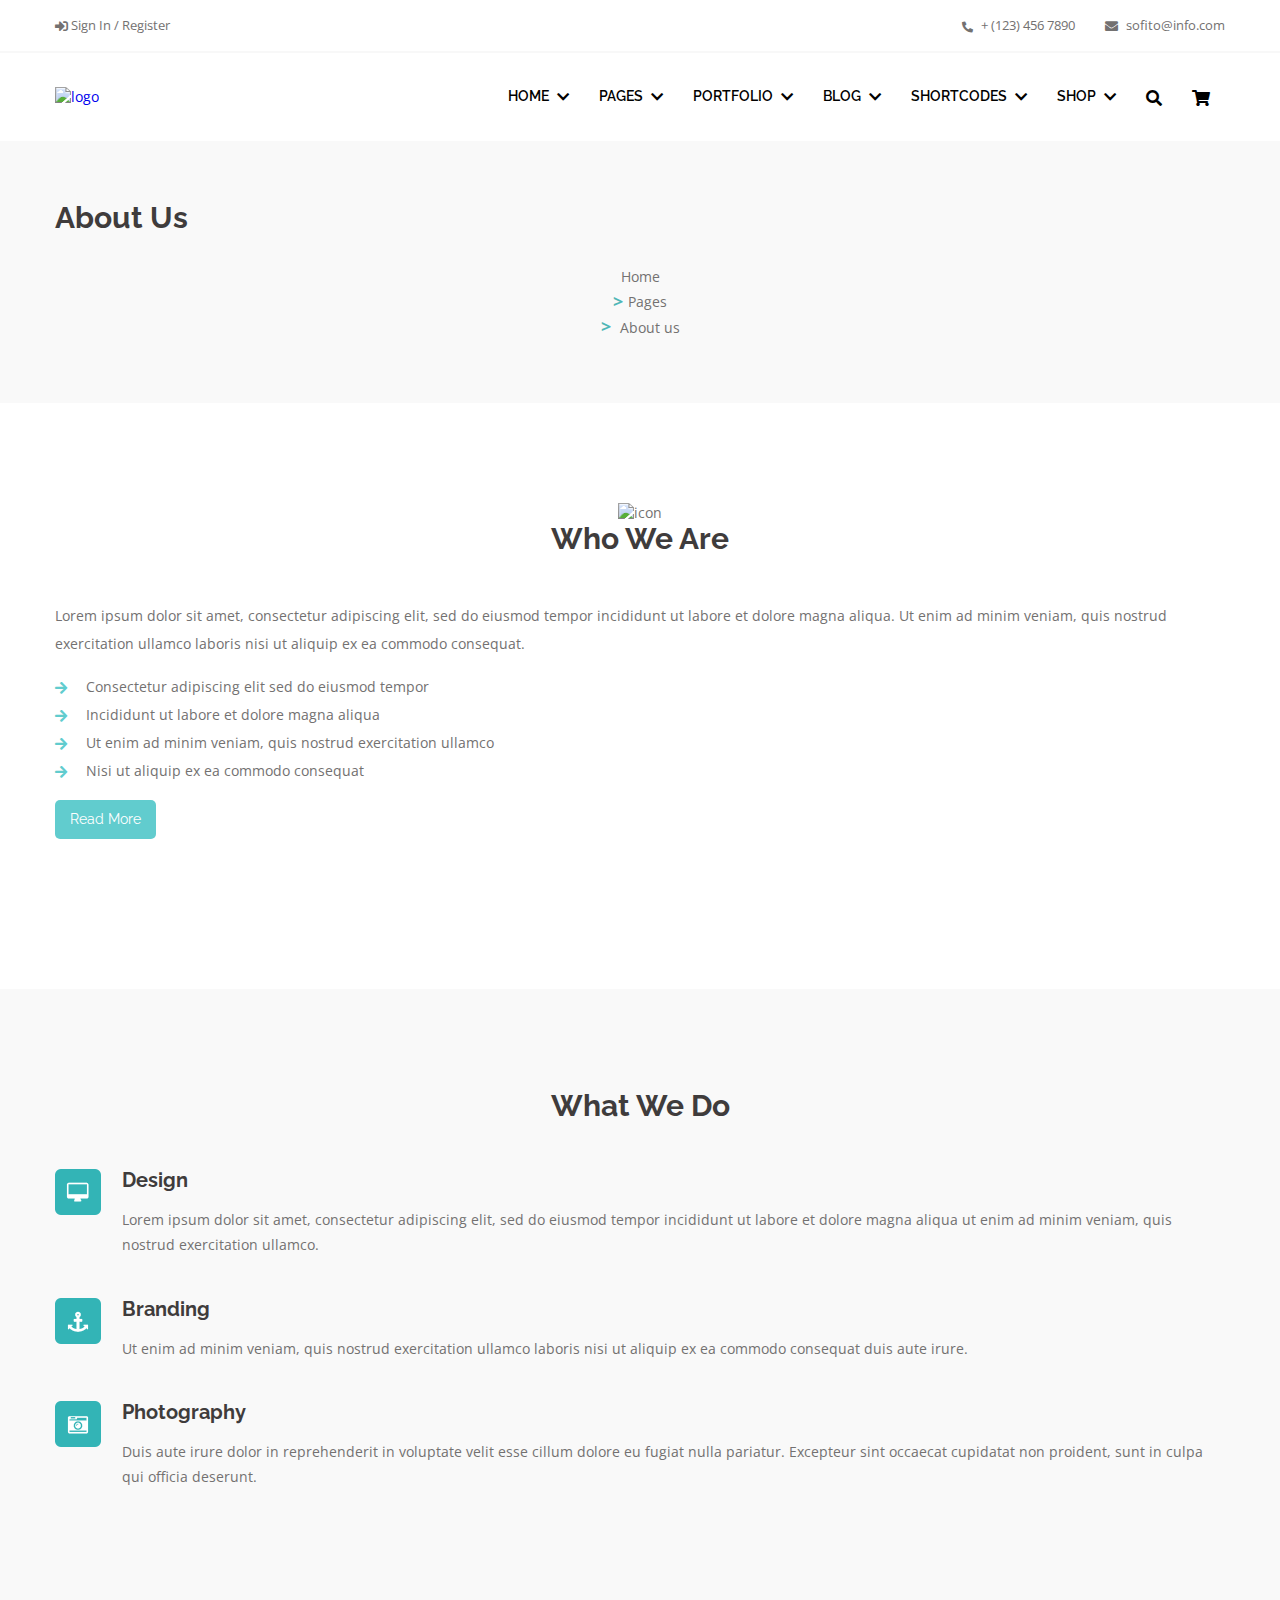
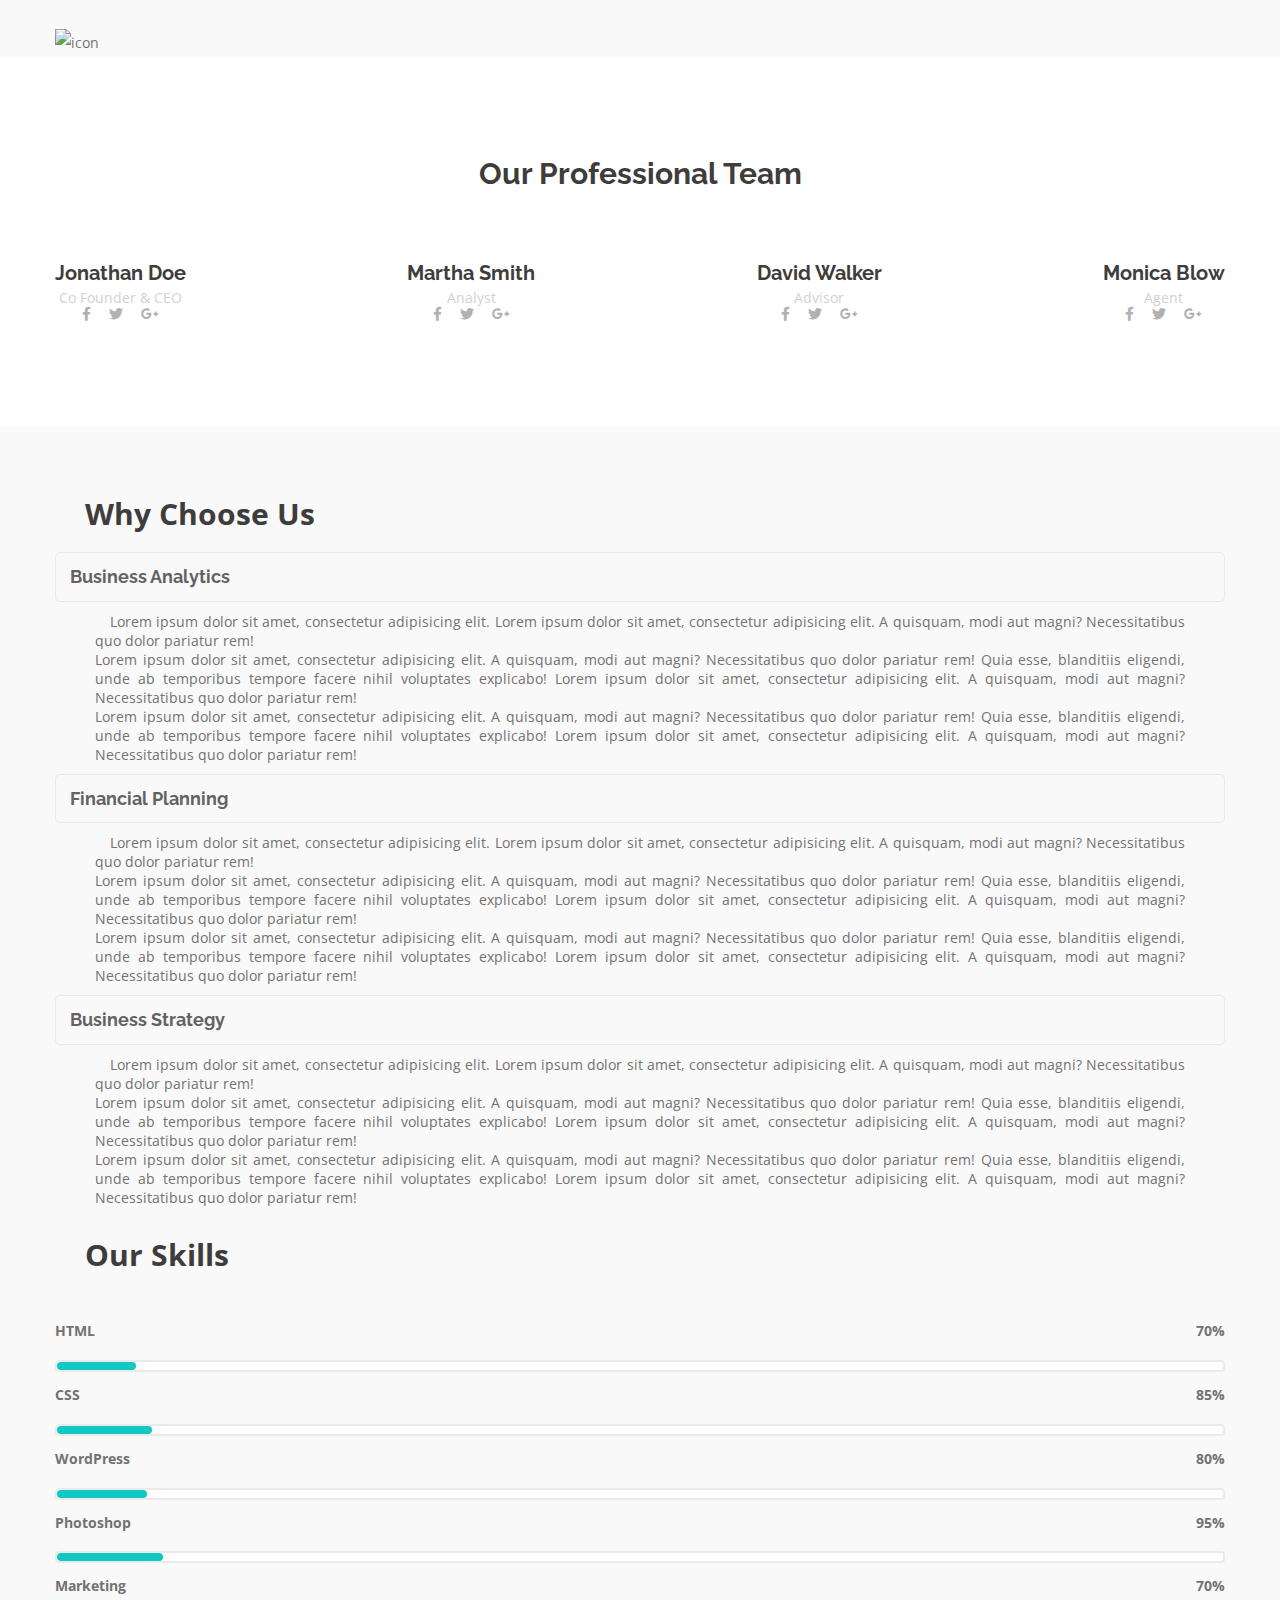
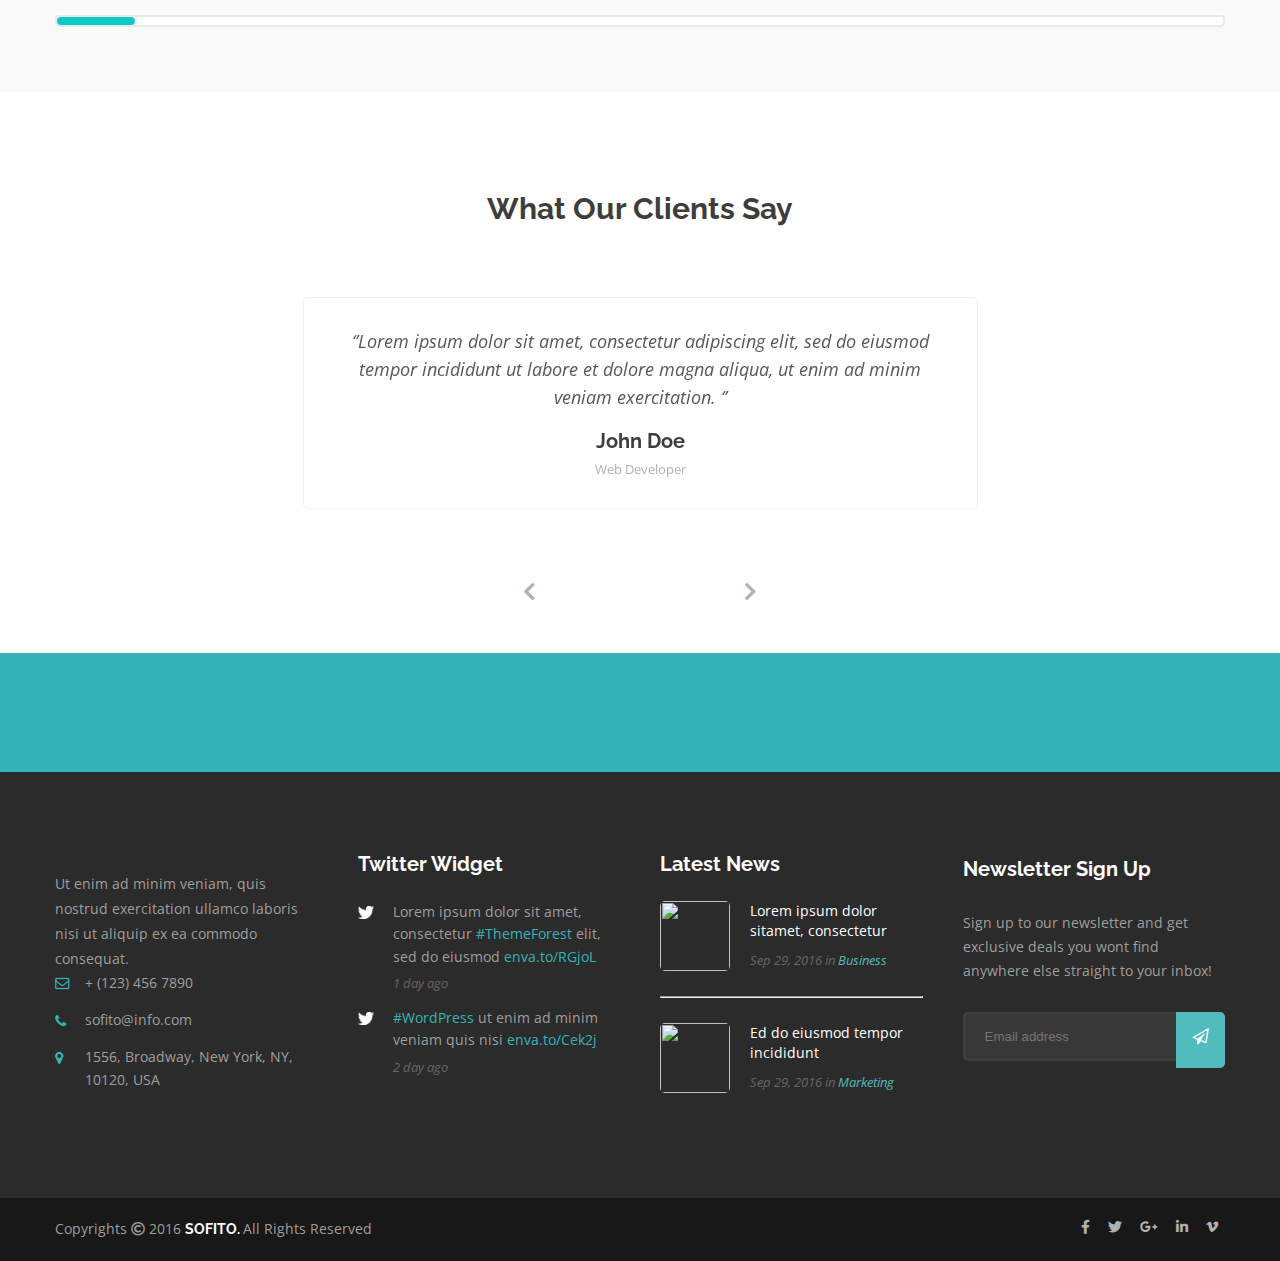
==== commit 85c213dd: "remove comment" ====
--- a/about.html
+++ b/about.html
@@ -39,9 +39,6 @@
 	<script src="https://cdn.jsdelivr.net/npm/popper.js@1.16.0/dist/umd/popper.min.js"></script>
 	 <script src="https://stackpath.bootstrapcdn.com/bootstrap/4.4.0/js/bootstrap.min.js"></script>
 	
-<!-- календарь -->
-	<!-- <script src="https://code.jquery.com/ui/1.12.1/jquery-ui.js"></script> -->
- 
 
 	
 <!-- <script  src="js/jquery-1.9.1.min.js"> </script> -->
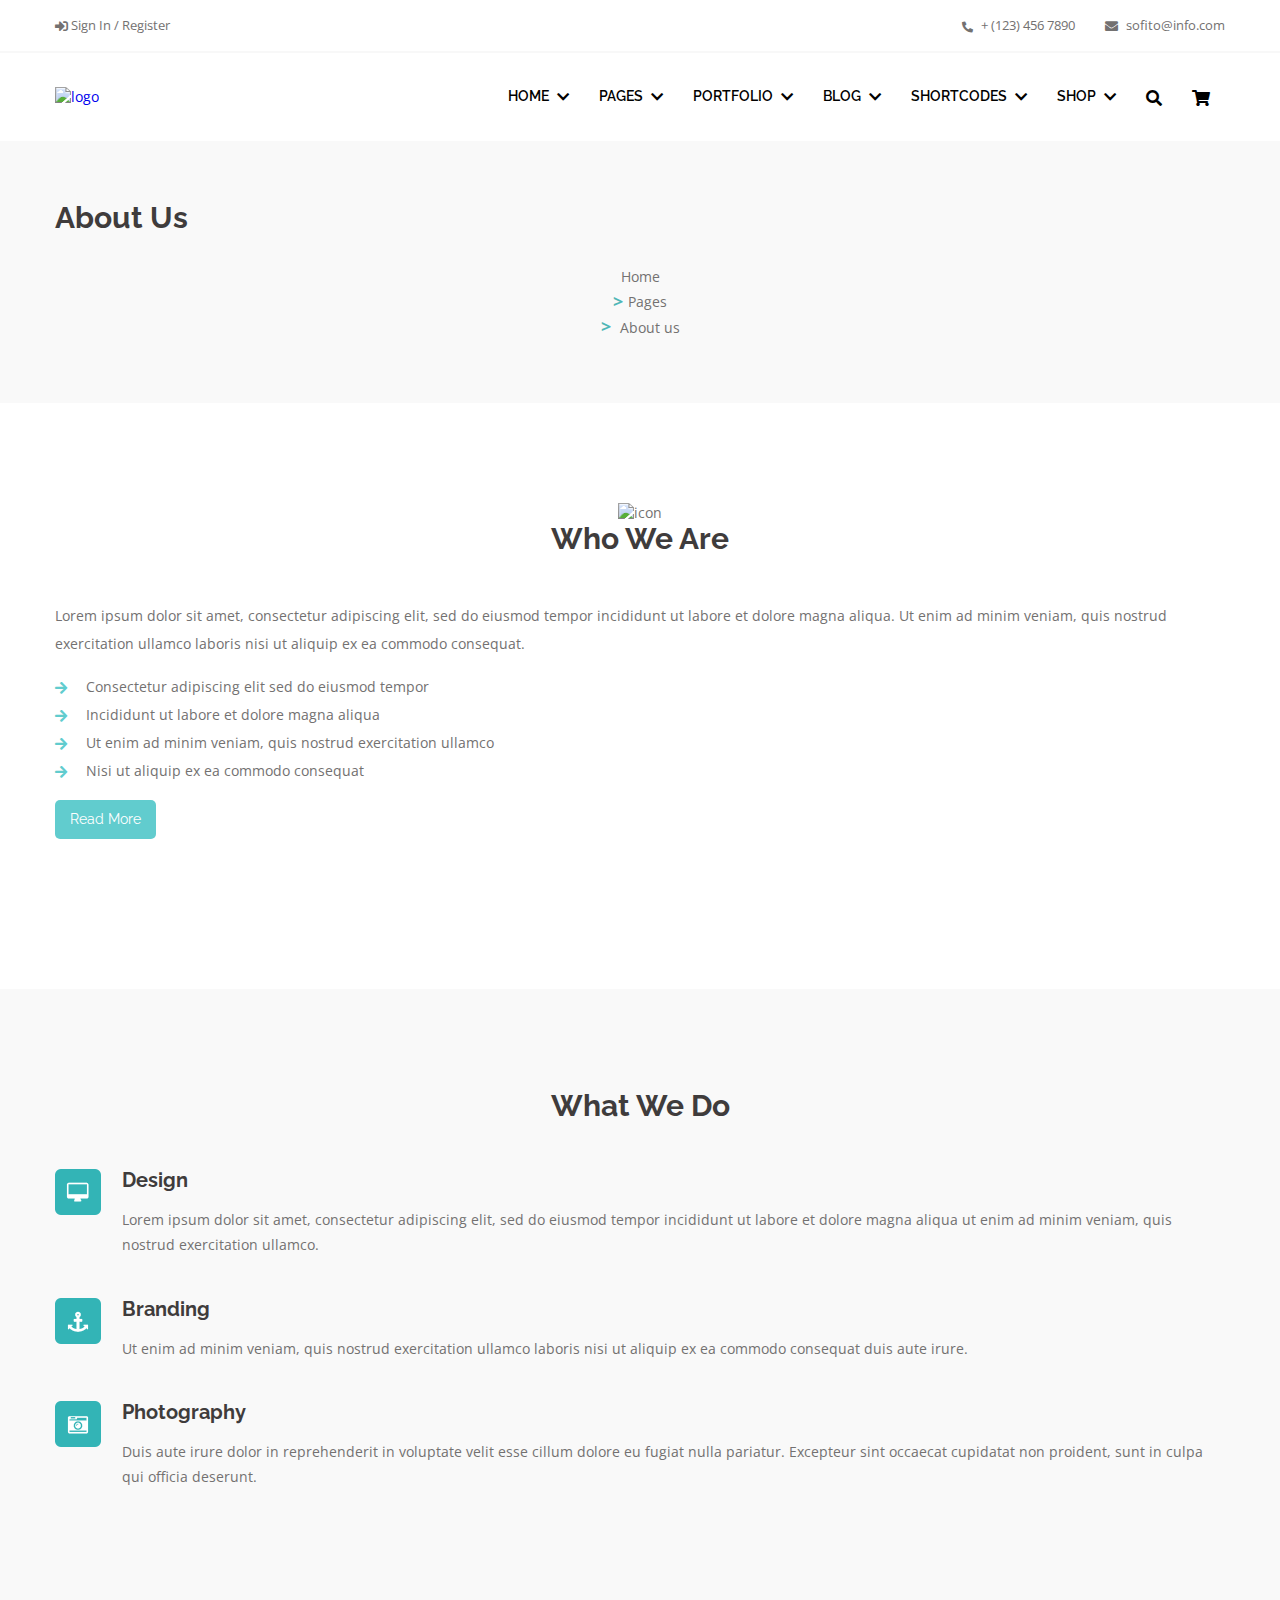
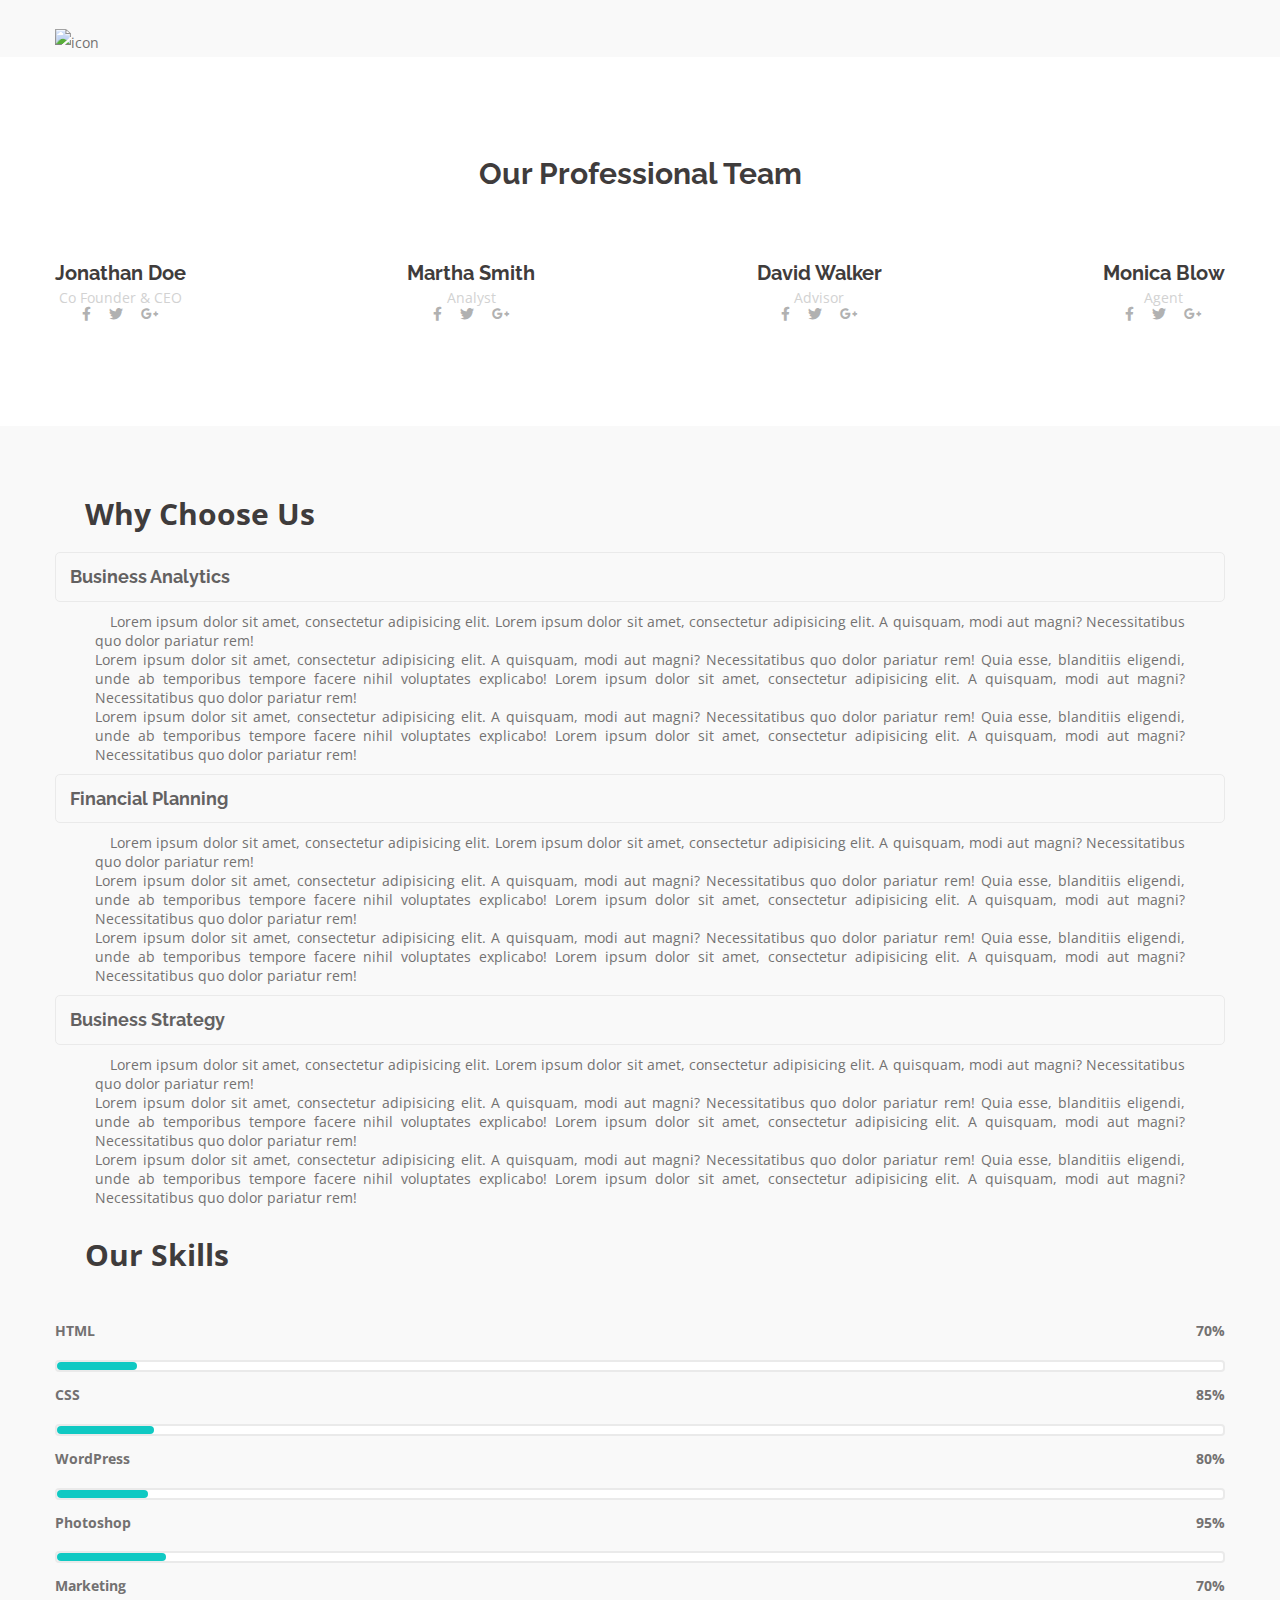
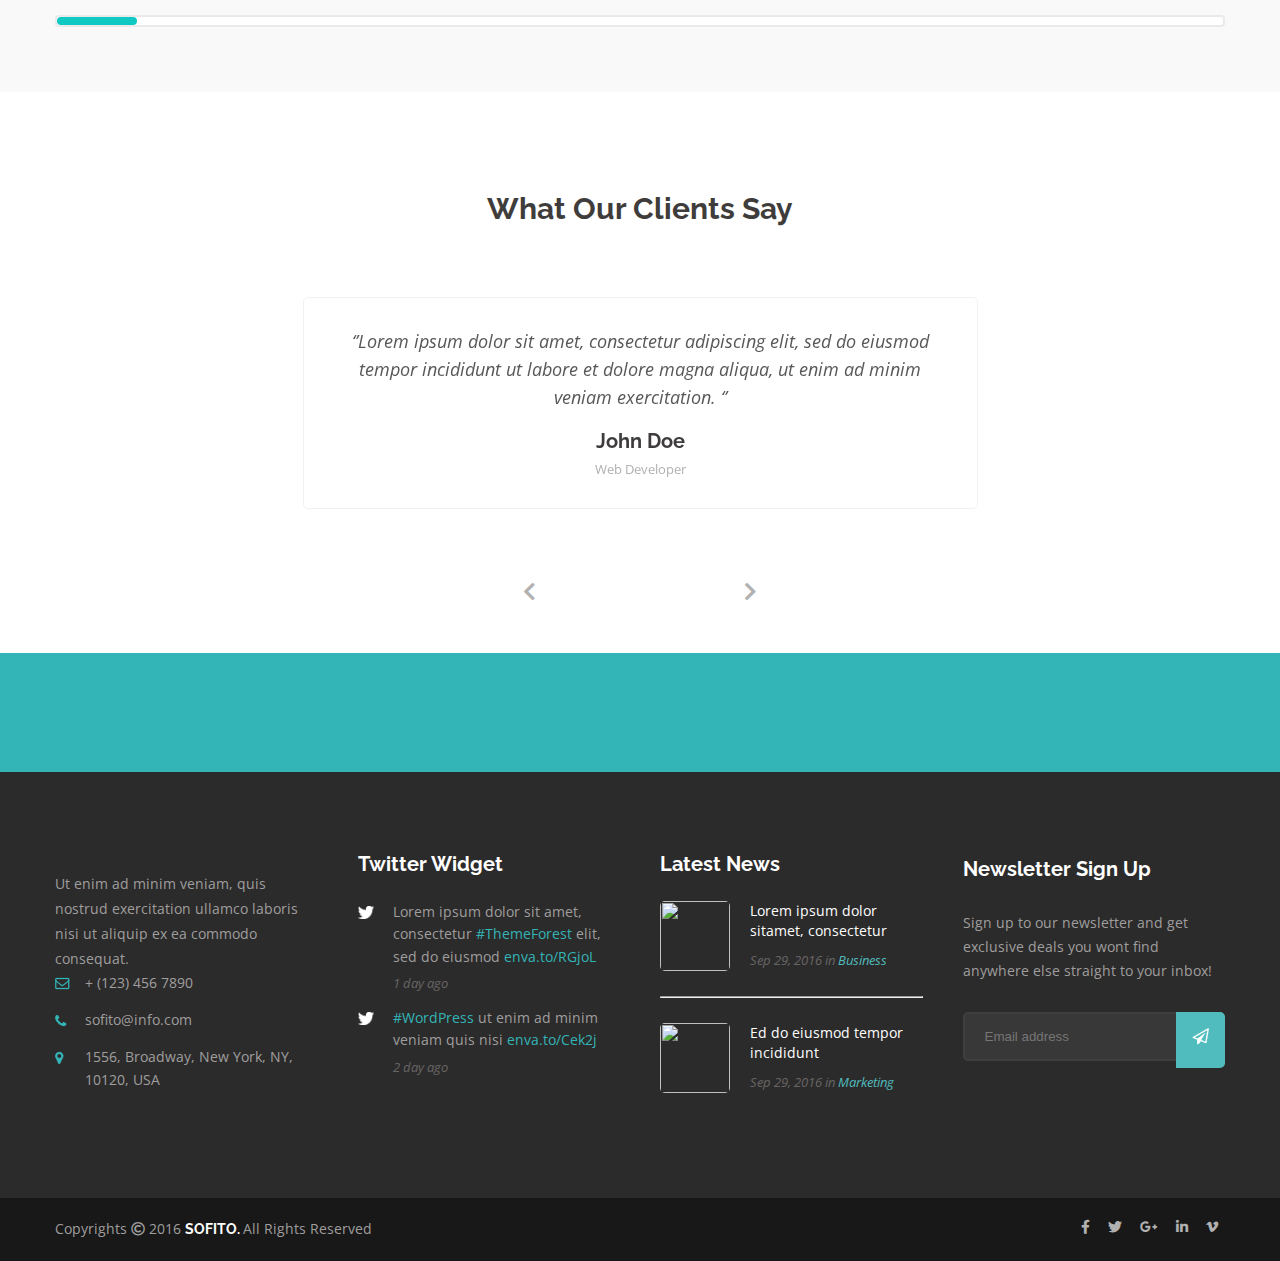
==== commit 339fc918: "remove comment" ====
--- a/about.html
+++ b/about.html
@@ -40,8 +40,6 @@
 	 <script src="https://stackpath.bootstrapcdn.com/bootstrap/4.4.0/js/bootstrap.min.js"></script>
 	
 
-	
-<!-- <script  src="js/jquery-1.9.1.min.js"> </script> -->
 	<script  src="js/owl.carousel.js"> </script>
 
 	
